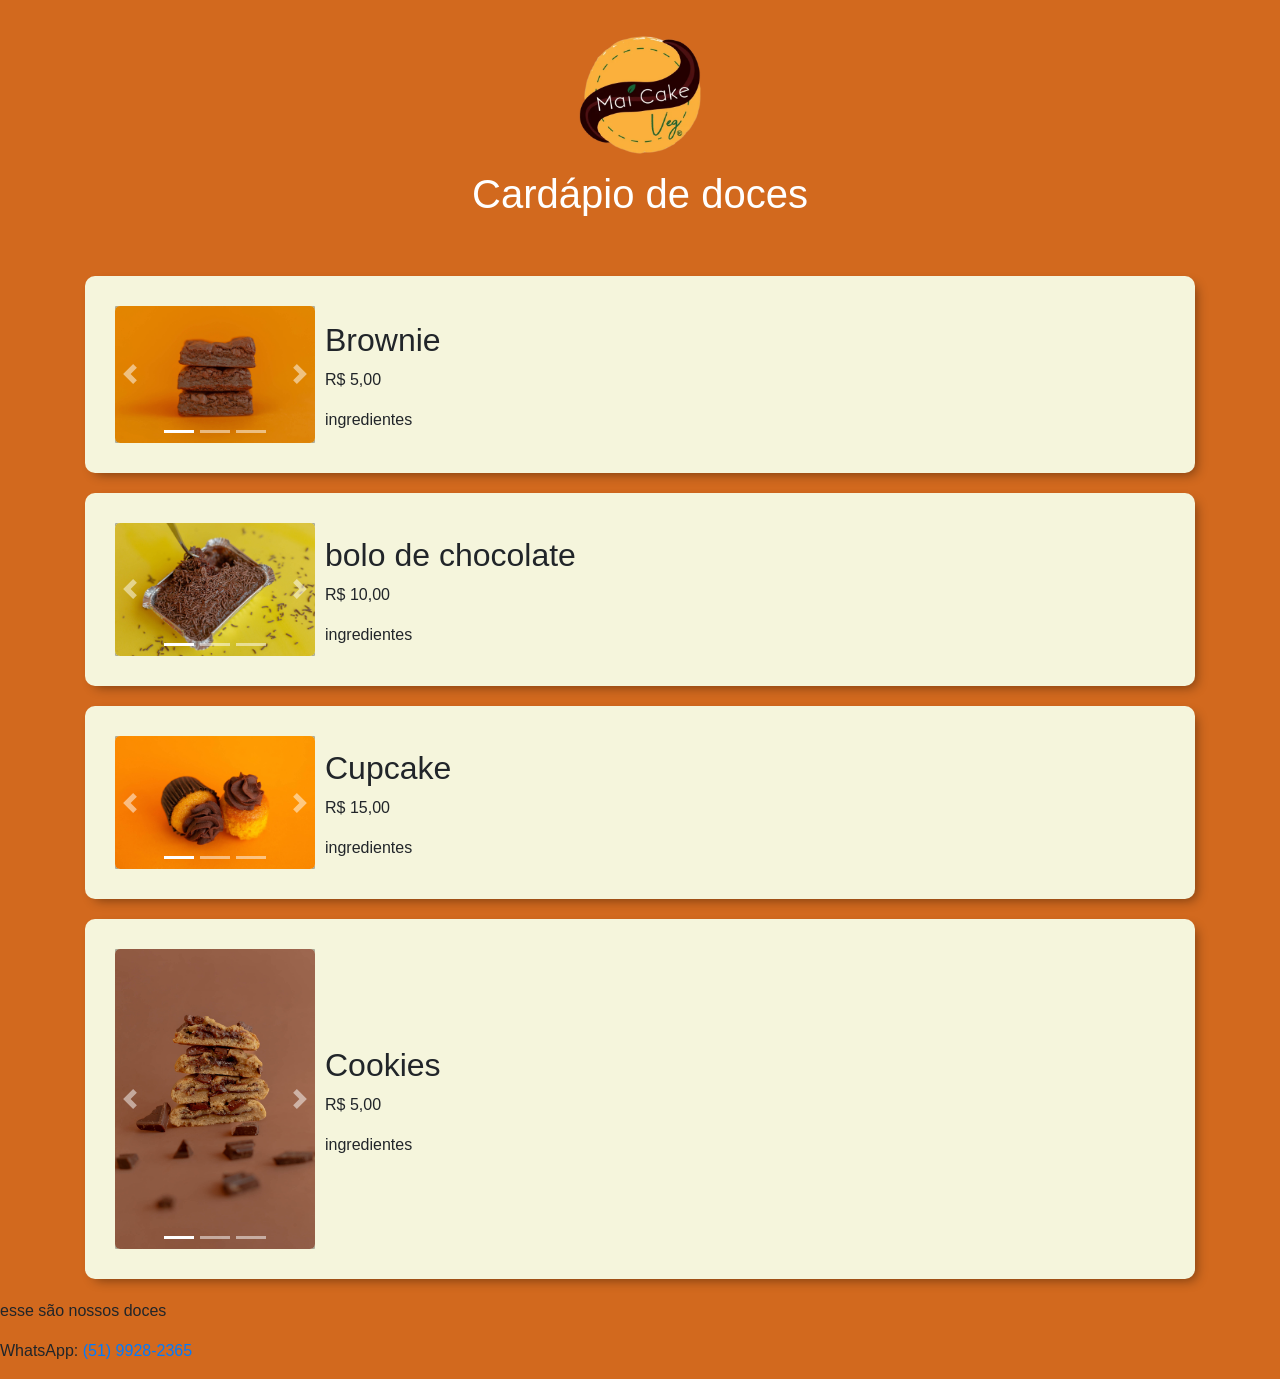
==== index.html @ 2b8b9adf "Adição do whatapp" ====
<!DOCTYPE html>
<html lang="pt-BR">
<head>
    <meta charset="UTF-8">
    <meta name="viewport" content="width=device-width, initial-scale=1.0">
    <title>Cardápio</title>
    <link rel="stylesheet" href="style.css">
    <link rel="stylesheet" href="https://stackpath.bootstrapcdn.com/bootstrap/4.5.2/css/bootstrap.min.css">
    <link rel="icon" href="img/favicon_io/favicon.ico" type="image/x-icon">
</head>
<body style="background-color: #D2691E;">
<header>
    <img class="logo" src="img/logo.png" alt="logo da doceria">
    <h1>Cardápio de doces</h1>
</header>

<div class="container">
    <div class="menu-card" style="background-color: #f5f5dc;">
        <div id="carouselExampleIndicators" class="carousel slide" data-ride="carousel">
            <ol class="carousel-indicators">
                <li data-target="#carouselExampleIndicators" data-slide-to="0" class="active"></li>
                <li data-target="#carouselExampleIndicators" data-slide-to="1"></li>
                <li data-target="#carouselExampleIndicators" data-slide-to="2"></li>
            </ol>
            <div class="carousel-inner">
                <div class="carousel-item active">
                    <img src="img/078__MG_7339.jpg" class="d-block w-100" alt="foto de um brownie">
                </div>
                <div class="carousel-item">
                    <img src="img/084__MG_7347.jpg" class="d-block w-100" alt="foto de um bolo de chocolate">
                </div>
                <div class="carousel-item">
                    <img src="img/128__MG_7482.jpg" class="d-block w-100" alt="foto de um Brownie">
                </div>
            </div>
            <a class="carousel-control-prev" href="#carouselExampleIndicators" role="button" data-slide="prev">
                <span class="carousel-control-prev-icon" aria-hidden="true"></span>
                <span class="sr-only">Anterior</span>
            </a>
            <a class="carousel-control-next" href="#carouselExampleIndicators" role="button" data-slide="next">
                <span class="carousel-control-next-icon" aria-hidden="true"></span>
                <span class="sr-only">Próximo</span>
            </a>
        </div>
        <div class="menu-section">
            
            <div class="menu-item">
                <h2>Brownie</h2>
                <p>R$ 5,00</p>
            </div>
            <div class="menu-item">
                <p>ingredientes </p>
            </div>
            <div class="menu-item">
                
            </div>
            <!-- Adicione mais itens conforme necessário -->
        </div>
    </div>

    <div class="menu-card" style="background-color: #f5f5dc;">
        <div id="carouselExampleIndicators2" class="carousel slide" data-ride="carousel">
            <ol class="carousel-indicators">
                <li data-target="#carouselExampleIndicators2" data-slide-to="0" class="active"></li>
                <li data-target="#carouselExampleIndicators2" data-slide-to="1"></li>
                <li data-target="#carouselExampleIndicators2" data-slide-to="2"></li>
            </ol>
            <div class="carousel-inner">
                <div class="carousel-item active">
                    <img src="img/169__MG_7611.jpg" class="d-block w-100" alt="foto de um brownie">
                </div>
                <div class="carousel-item">
                    <img src="img/182__MG_7648.jpg" class="d-block w-100" alt="foto de um bolo de chocolate">
                </div>
                <div class="carousel-item">
                    <img src="img/190__MG_7666.jpg" class="d-block w-100" alt="foto de um cupcake">
                </div>
            </div>
            <a class="carousel-control-prev" href="#carouselExampleIndicators2" role="button" data-slide="prev">
                <span class="carousel-control-prev-icon" aria-hidden="true"></span>
                <span class="sr-only">Anterior</span>
            </a>
            <a class="carousel-control-next" href="#carouselExampleIndicators2" role="button" data-slide="next">
                <span class="carousel-control-next-icon" aria-hidden="true"></span>
                <span class="sr-only">Próximo</span>
            </a>
        </div>
        <div class="menu-section">
            
            <div class="menu-item">
                <h2>bolo de chocolate</h2>
                <p>R$ 10,00</p>
            </div>
            <div class="menu-item">
                <p>ingredientes </p>
            </div>
            <div class="menu-item">
                
            </div>
            <!-- Adicione mais itens conforme necessário -->
        </div>
    </div>

    <div class="menu-card" style="background-color: #f5f5dc;">
        <div id="carouselExampleIndicators4" class="carousel slide" data-ride="carousel">
            <ol class="carousel-indicators">
                <li data-target="#carouselExampleIndicators4" data-slide-to="0" class="active"></li>
                <li data-target="#carouselExampleIndicators4" data-slide-to="1"></li>
                <li data-target="#carouselExampleIndicators4" data-slide-to="2"></li>
            </ol>
            <div class="carousel-inner">
                <div class="carousel-item active">
                    <img src="img/114__MG_7423.jpg" class="d-block w-100" alt="foto de um brownie">
                </div>
                <div class="carousel-item">
                    <img src="img/125__MG_7448.jpg" class="d-block w-100" alt="foto de um bolo de chocolate">
                </div>
                <div class="carousel-item">
                    <img src="img/149__MG_7534.jpg" class="d-block w-100" alt="foto de um cupcake">
                </div>
            </div>
            <a class="carousel-control-prev" href="#carouselExampleIndicators4" role="button" data-slide="prev">
                <span class="carousel-control-prev-icon" aria-hidden="true"></span>
                <span class="sr-only">Anterior</span>
            </a>
            <a class="carousel-control-next" href="#carouselExampleIndicators4" role="button" data-slide="next">
                <span class="carousel-control-next-icon" aria-hidden="true"></span>
                <span class="sr-only">Próximo</span>
            </a>
        </div>
        <div class="menu-section">
            
            <div class="menu-item">
                <h2>Cupcake</h2>
                <p>R$ 15,00</p>
            </div>
            <div class="menu-item">
                <p>ingredientes </p>
                
            </div>
            
            <!-- Adicione mais itens conforme necessário -->
        </div>
    </div>

    <div class="menu-card" style="background-color: #f5f5dc;">
        <div id="carouselExampleIndicators3" class="carousel slide" data-ride="carousel">
            <ol class="carousel-indicators">
                <li data-target="#carouselExampleIndicators3" data-slide-to="0" class="active"></li>
                <li data-target="#carouselExampleIndicators3" data-slide-to="1"></li>
                <li data-target="#carouselExampleIndicators3" data-slide-to="2"></li>
            </ol>
            <div class="carousel-inner">
                <div class="carousel-item">
                    <img src="img/056__MG_7280.jpg" class="d-block w-100" alt="foto de um bolo de chocolate">
                </div>
                <div class="carousel-item">
                    <img src="img/026__MG_7202.jpg" class="d-block w-100" alt="foto de um cupcake">
                </div>
                <div class="carousel-item active">
                    <img src="img/050__MG_7265.jpg" class="d-block w-100" alt="foto de um brownie">
                </div>
            </div>
            <a class="carousel-control-prev" href="#carouselExampleIndicators3" role="button" data-slide="prev">
                <span class="carousel-control-prev-icon" aria-hidden="true"></span>
                <span class="sr-only">Anterior</span>
            </a>
            <a class="carousel-control-next" href="#carouselExampleIndicators3" role="button" data-slide="next">
                <span class="carousel-control-next-icon" aria-hidden="true"></span>
                <span class="sr-only">Próximo</span>
            </a>
        </div>
        <div class="menu-section">
            
          <div class="menu-item">
              <h2>Cookies</h2>
              <p>R$ 5,00</p>
          </div>
          <div class="menu-item">
              <p>ingredientes </p>
          </div>
          <div class="menu-item">
              
          </div>
            <!-- Adicione mais itens conforme necessário -->
        </div>
    </div>
</div>

<footer>
    <p>esse são nossos doces</p>
    <p>WhatsApp: <a href="https://wa.me/+55 51 9928-2365" target="_blank">(51) 9928-2365</a></p>
</footer>

<script src="https://code.jquery.com/jquery-3.5.1.slim.min.js"></script>
<script src="https://cdn.jsdelivr.net/npm/@popperjs/core@2.5.4/dist/umd/popper.min.js"></script>
<script src="https://stackpath.bootstrapcdn.com/bootstrap/4.5.2/js/bootstrap.min.js"></script>
</body>
</html>
---- style.css ----
header {
    display: flex;
    justify-content: space-between;
    align-items: center;
    text-align: center;
    background-color: #D2691E;
    color: #fff;
    margin-bottom: 30px;
    padding: 20px;
    
}

header img {
    width: 150px;
}

.carousel {
    margin-top: 20px;
    width: 100px; /* Ajuste o tamanho conforme necessário */
}

.carousel-item img {
    width: 100px; /* Ajuste o tamanho conforme necessário */
    height: auto;
    border-radius: 5px;
    box-shadow: black 0px 0px 5px;
}

#carouselExampleIndicators, #carouselExampleIndicators2, #carouselExampleIndicators3, #carouselExampleIndicators4 {
    width: 200px;
    margin: 10px; /* Ajuste o tamanho conforme necessário */
}

.carousel-indicators {
    margin: 0;
}

.menu-section {
    margin-top: 20px;
}

.menu-item {
    margin-bottom: 10px;
}

.menu-card {
    display: flex;
    align-items: center;
    margin-bottom: 20px;
    background-color: #f5e6d3; /* Cor marrom bem clarinho */
    padding: 20px;
    border-radius: 10px;
    box-shadow: rgba(0, 0, 0, 0.438) 5px 5px 12px -4px;
}

.menu-card .carousel {
    margin-right: 20px;
}
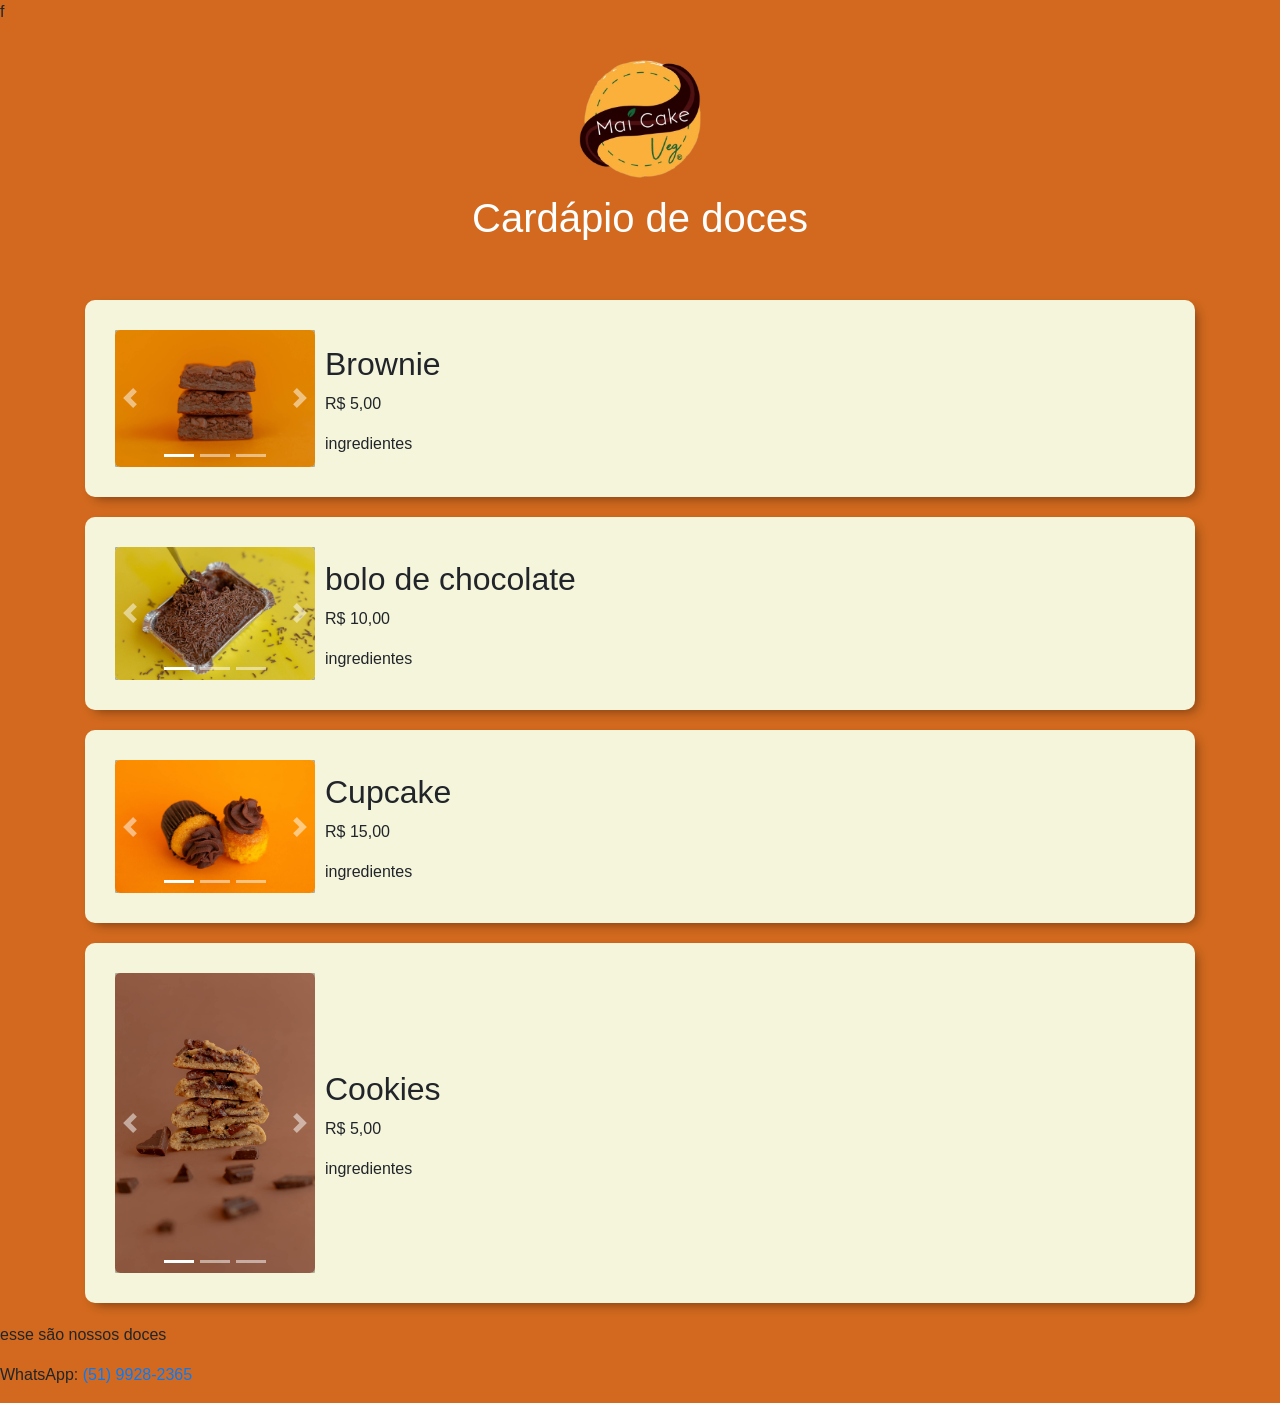
==== commit 6714f80b: "denovo" ====
--- a/index.html
+++ b/index.html
@@ -1,4 +1,4 @@
-
+f
 <!DOCTYPE html>
 <html lang="pt-BR">
 <head>
@@ -190,9 +190,8 @@
 
 <footer>
     <p>esse são nossos doces</p>
-    <p>WhatsApp: <a href="https://wa.me/+55 51 9928-2365" target="_blank">(51) 9928-2365</a></p>
+    <p>WhatsApp: <a href="https://wa.me/5551999282365" target="_blank">(51) 9928-2365</a></p>
 </footer>
-
 <script src="https://code.jquery.com/jquery-3.5.1.slim.min.js"></script>
 <script src="https://cdn.jsdelivr.net/npm/@popperjs/core@2.5.4/dist/umd/popper.min.js"></script>
 <script src="https://stackpath.bootstrapcdn.com/bootstrap/4.5.2/js/bootstrap.min.js"></script>
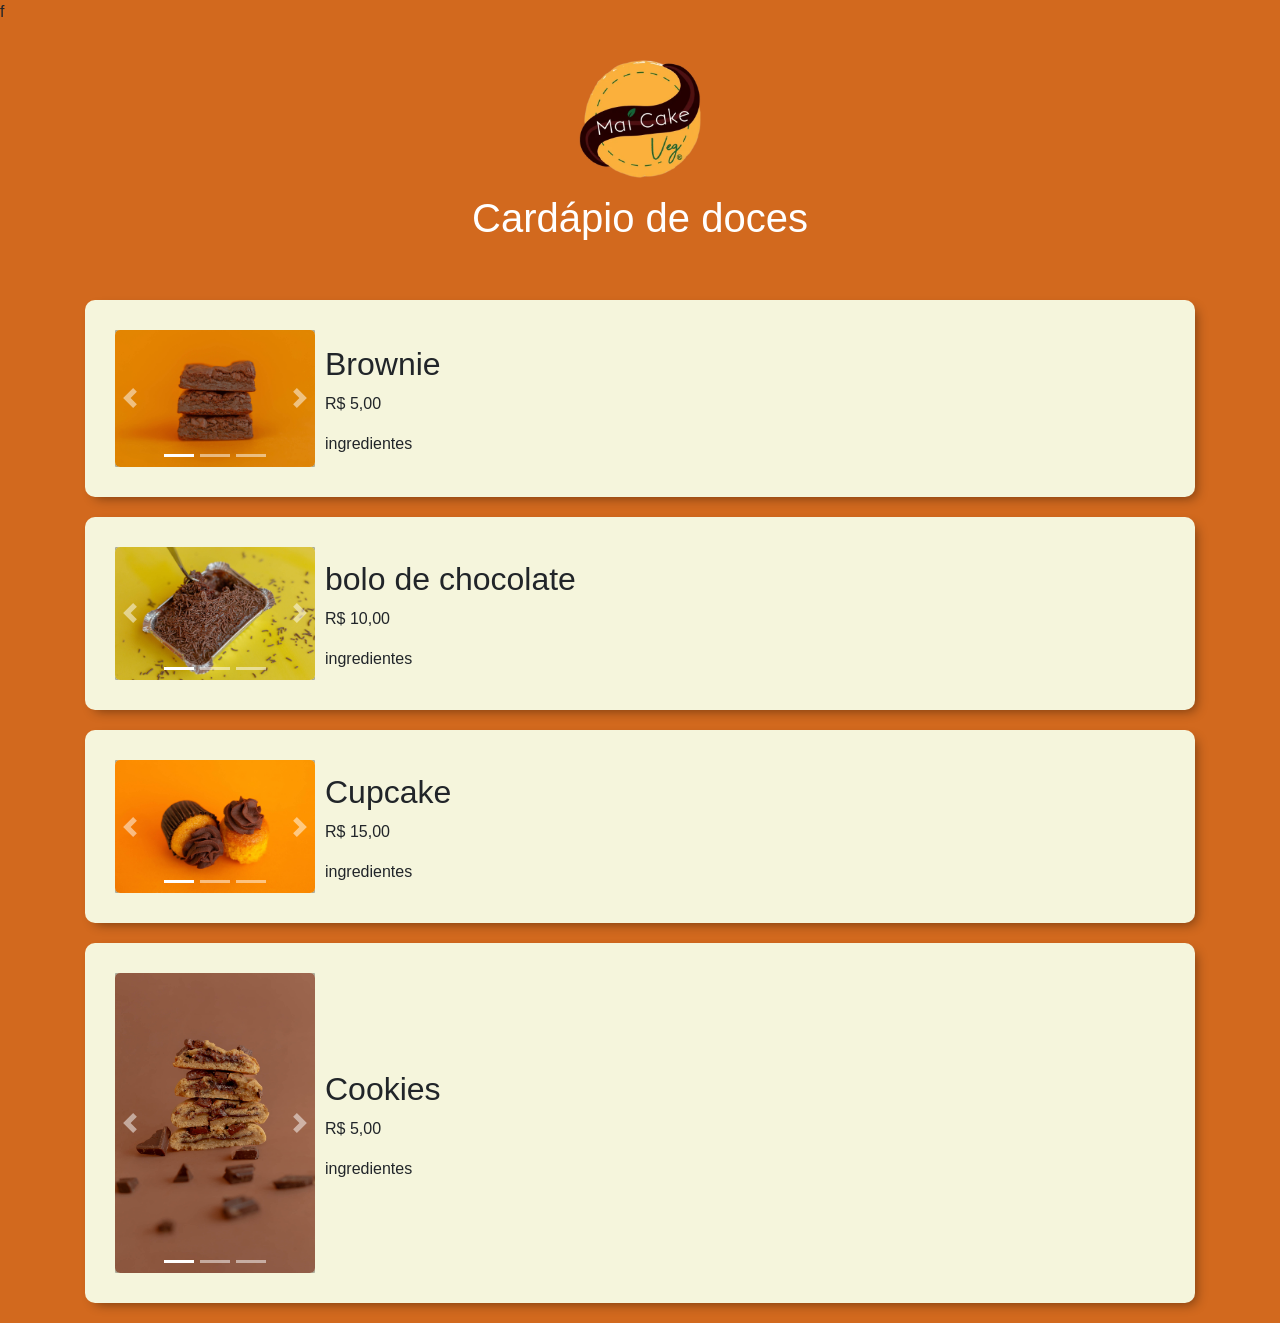
==== commit b04604a0: "remoção do whatsapp" ====
--- a/index.html
+++ b/index.html
@@ -188,10 +188,7 @@
     </div>
 </div>
 
-<footer>
-    <p>esse são nossos doces</p>
-    <p>WhatsApp: <a href="https://wa.me/5551999282365" target="_blank">(51) 9928-2365</a></p>
-</footer>
+
 <script src="https://code.jquery.com/jquery-3.5.1.slim.min.js"></script>
 <script src="https://cdn.jsdelivr.net/npm/@popperjs/core@2.5.4/dist/umd/popper.min.js"></script>
 <script src="https://stackpath.bootstrapcdn.com/bootstrap/4.5.2/js/bootstrap.min.js"></script>
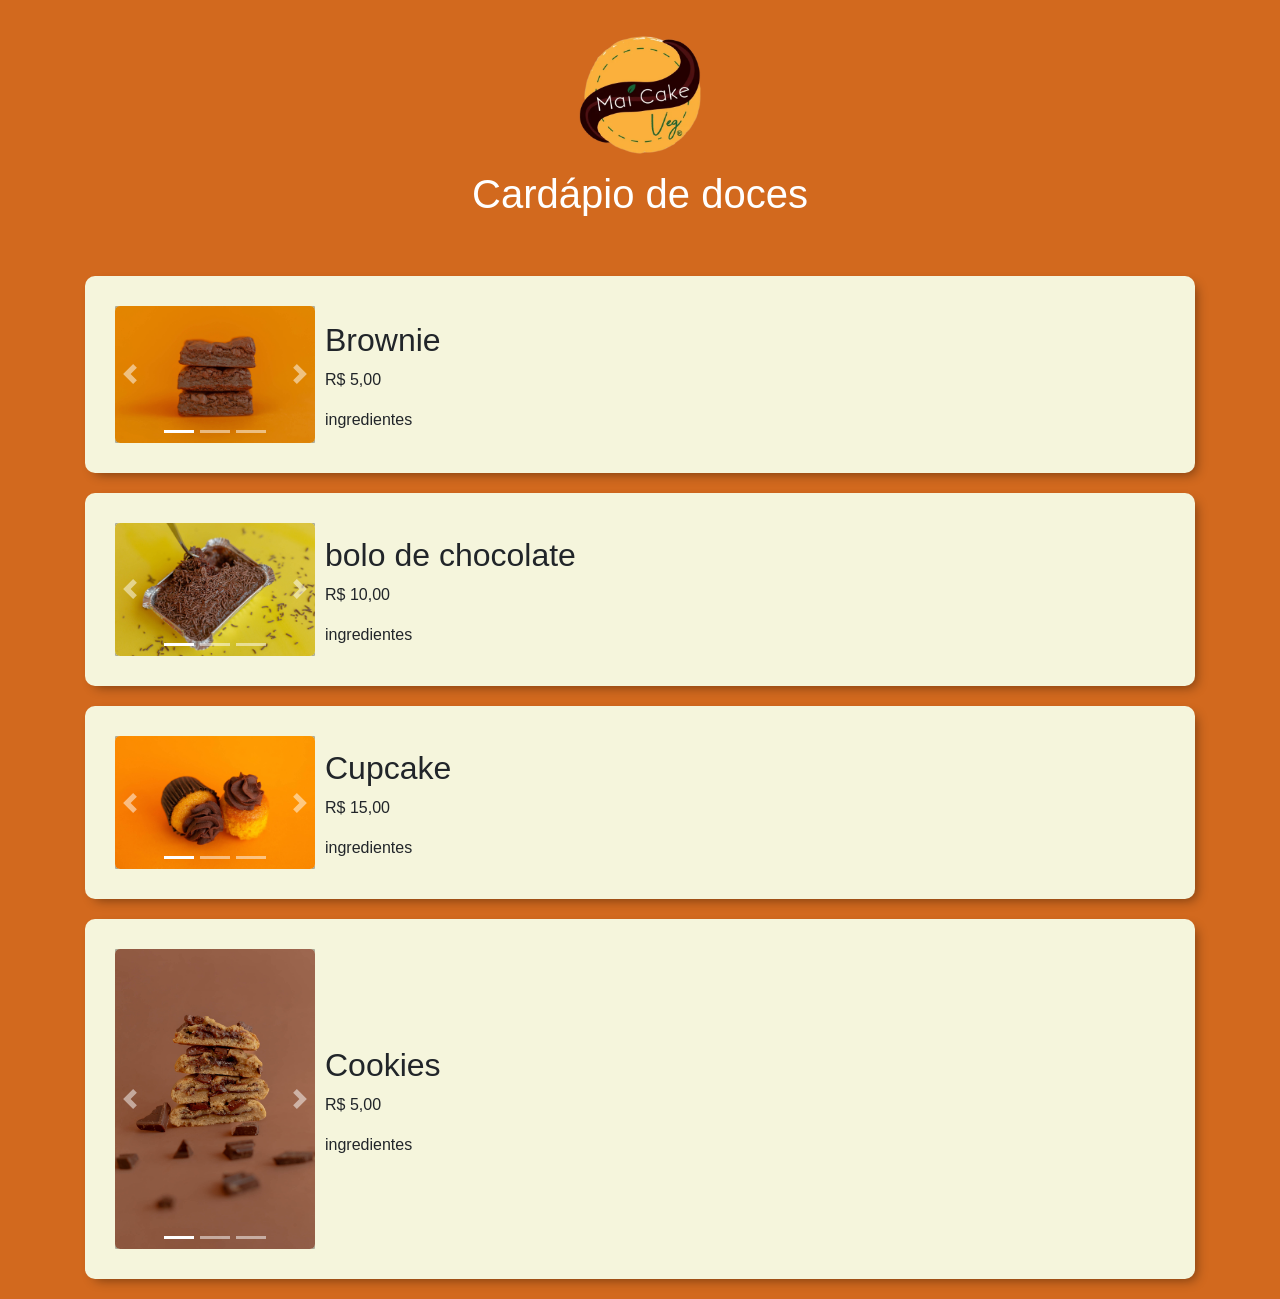
==== commit f1a335de: "Update index.html" ====
--- a/index.html
+++ b/index.html
@@ -1,4 +1,4 @@
-f
+
 <!DOCTYPE html>
 <html lang="pt-BR">
 <head>
@@ -193,4 +193,4 @@
 <script src="https://cdn.jsdelivr.net/npm/@popperjs/core@2.5.4/dist/umd/popper.min.js"></script>
 <script src="https://stackpath.bootstrapcdn.com/bootstrap/4.5.2/js/bootstrap.min.js"></script>
 </body>
-</html>+</html>
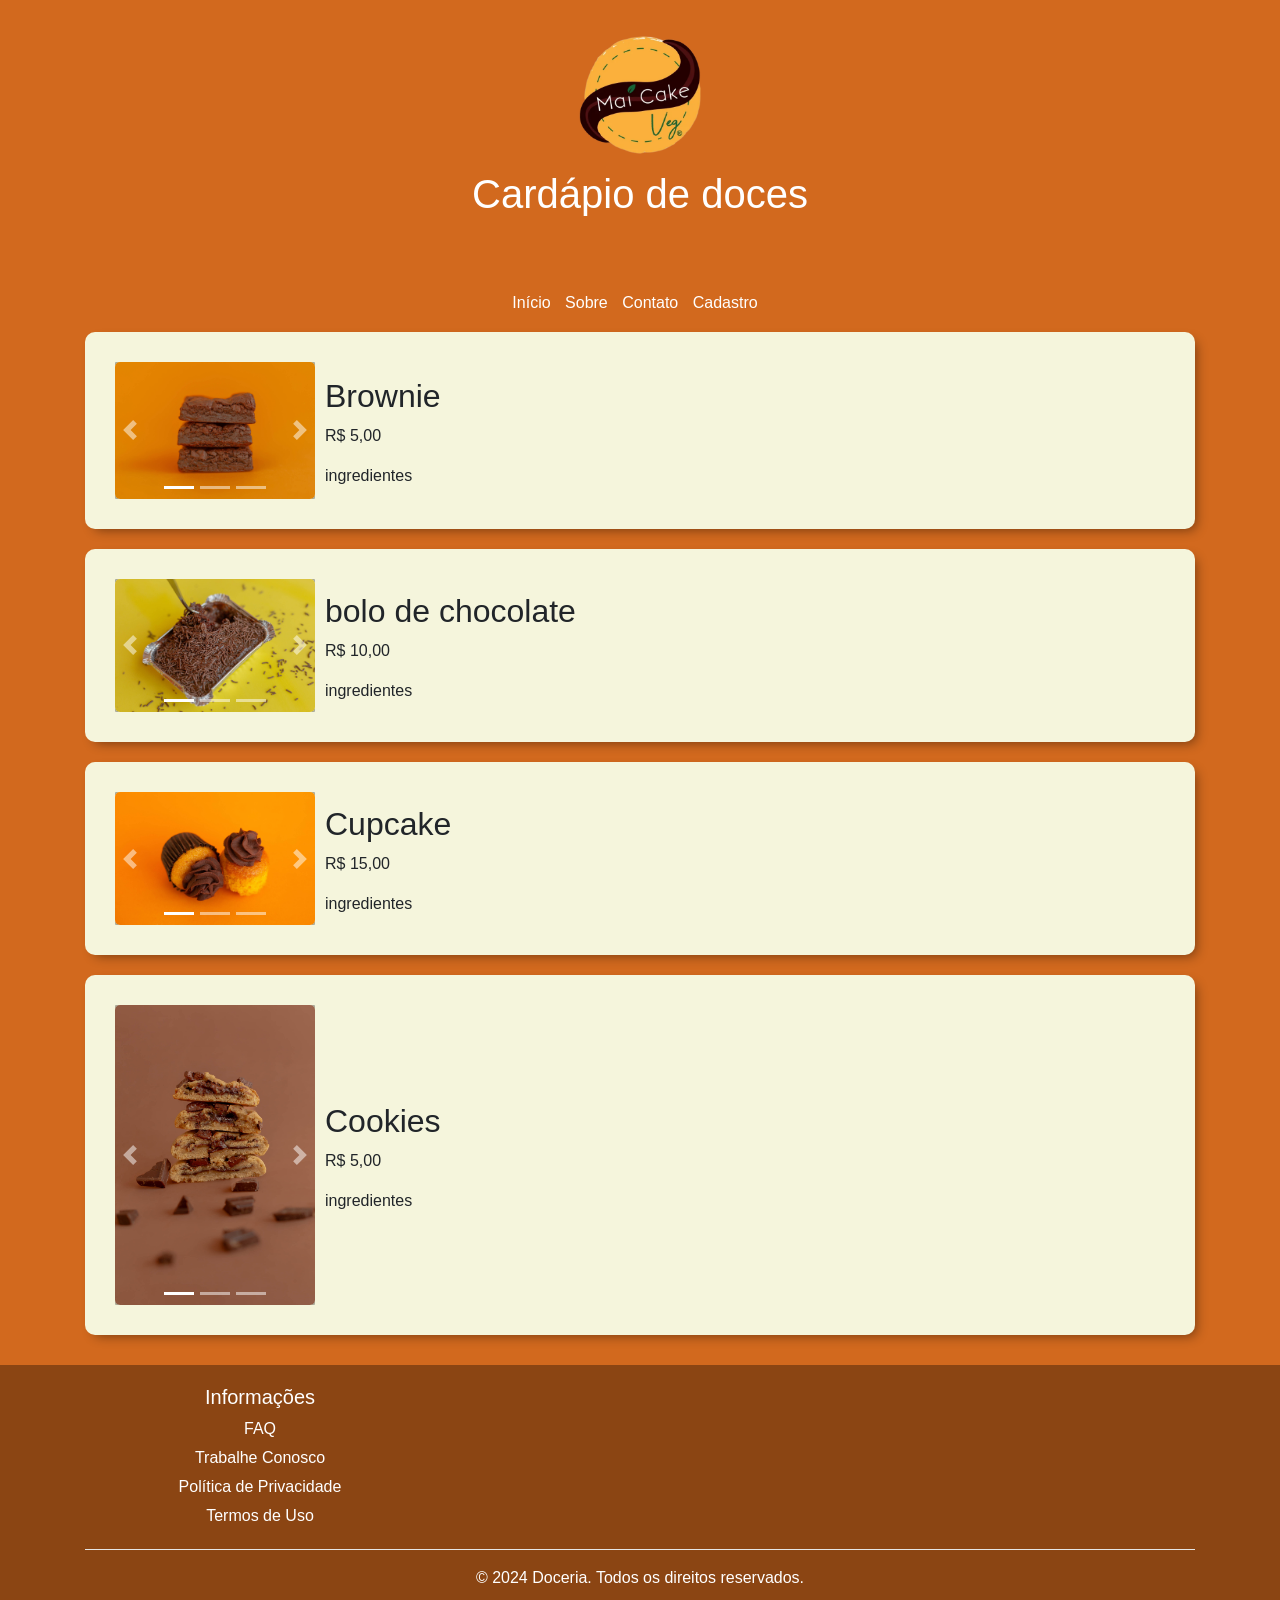
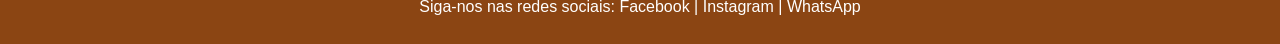
==== commit 3a3d76ea: "adição de cadastro, contato, sobre" ====
--- a/index.html
+++ b/index.html
@@ -15,6 +15,13 @@
     <h1>Cardápio de doces</h1>
 </header>
 
+<nav>
+    <a href="index.html">Início</a>
+    <a href="sobre.html">Sobre</a>
+    <a href="contato.html">Contato</a>
+    <a href="cadastro.html">Cadastro</a>
+</nav>
+
 <div class="container">
     <div class="menu-card" style="background-color: #f5f5dc;">
         <div id="carouselExampleIndicators" class="carousel slide" data-ride="carousel">
@@ -189,6 +196,86 @@
 </div>
 
 
+
+<footer style="background-color: #8B4513; color: white; text-align: center; padding: 20px; margin-top: 30px;">
+    <div class="container">
+        <div class="row">
+            <div class="col-md-4">
+                <h5>Informações</h5>
+                <p><a href="index.html#faq" style="color: white;">FAQ</a></p>
+                <p><a href="index.html#trabalhe" style="color: white;">Trabalhe Conosco</a></p>
+                <p><a href="#" style="color: white;">Política de Privacidade</a></p>
+                <p><a href="#" style="color: white;">Termos de Uso</a></p>
+            </div>
+            
+        </div>
+        <hr style="background-color: white;">
+        <p>&copy; 2024 Doceria. Todos os direitos reservados.</p>
+    </div>
+
+<div class="modal fade" id="termosModal" tabindex="-1" role="dialog" aria-labelledby="termosModalLabel" aria-hidden="true">
+    <div class="modal-dialog" role="document">
+        <div class="modal-content">
+            <div class="modal-header">
+                <h5 class="modal-title" id="termosModalLabel">Termos de Uso</h5>
+                <button type="button" class="close" data-dismiss="modal" aria-label="Close">
+                    <span aria-hidden="true">&times;</span>
+                </button>
+            </div>
+            <div class="modal-body">
+                <p>Ao se cadastrar em nossa doceria, você concorda com nossos termos de uso...</p>
+                <p>1. Aceitação dos Termos</p>
+                <p>2. Uso dos Serviços</p>
+                <p>3. Privacidade e Dados</p>
+                <p>4. Propriedade Intelectual</p>
+                <p>5. Cancelamento e Reembolso</p>
+            </div>
+            <div class="modal-footer">
+                <button type="button" class="btn btn-secondary" data-dismiss="modal">Fechar</button>
+            </div>
+        </div>
+    </div>
+</div>
+
+<!-- Modal Política de Privacidade -->
+<div class="modal fade" id="privacidadeModal" tabindex="-1" role="dialog" aria-labelledby="privacidadeModalLabel" aria-hidden="true">
+    <div class="modal-dialog" role="document">
+        <div class="modal-content">
+            <div class="modal-header">
+                <h5 class="modal-title" id="privacidadeModalLabel">Política de Privacidade</h5>
+                <button type="button" class="close" data-dismiss="modal" aria-label="Close">
+                    <span aria-hidden="true">&times;</span>
+                </button>
+            </div>
+            <div class="modal-body">
+                <p>Nossa política de privacidade descreve como coletamos, usamos e protegemos suas informações...</p>
+                <p>1. Informações Coletadas</p>
+                <p>2. Uso das Informações</p>
+                <p>3. Compartilhamento de Dados</p>
+                <p>4. Segurança</p>
+                <p>5. Seus Direitos</p>
+            </div>
+            <div class="modal-footer">
+                <button type="button" class="btn btn-secondary" data-dismiss="modal">Fechar</button>
+            </div>
+        </div>
+    </div>
+</div>
+    <p>Siga-nos nas redes sociais: <a href="#" target="_blank">Facebook</a> | <a href="#" target="_blank">Instagram</a> | <a href="#" target="_blank">WhatsApp</a></p>
+</footer>
+
+<!-- Vlibras - Acessibilidade -->
+<div vw class="enabled">
+    <div vw-access-button class="active"></div>
+    <div vw-plugin-wrapper>
+        <div class="vw-plugin-top-wrapper"></div>
+    </div>
+</div>
+<script src="https://vlibras.gov.br/app/vlibras-plugin.js"></script>
+<script>
+    new window.VLibras.Widget('https://vlibras.gov.br/app');
+</script>
+
 <script src="https://code.jquery.com/jquery-3.5.1.slim.min.js"></script>
 <script src="https://cdn.jsdelivr.net/npm/@popperjs/core@2.5.4/dist/umd/popper.min.js"></script>
 <script src="https://stackpath.bootstrapcdn.com/bootstrap/4.5.2/js/bootstrap.min.js"></script>
--- a/style.css
+++ b/style.css
@@ -15,6 +15,73 @@
     width: 150px;
 }
 
+nav a {
+    color: #fff;
+    text-decoration: none;
+    margin-right: 10px;
+}
+nav a:hover {
+    text-decoration: none;
+    color: #fff;
+}
+
+
+nav {
+    text-align: center;
+    padding: 15px;
+    border-bottom: 2px solid #D2691E;
+}
+
+/* Estilos para a página sobre */
+.content-section {
+    box-shadow: rgba(0, 0, 0, 0.438) 5px 5px 12px -4px;
+}
+
+.content-section h2 {
+    color: #8B4513;
+    margin-bottom: 20px;
+    border-bottom: 2px solid #D2691E;
+    padding-bottom: 10px;
+}
+
+.content-section h3 {
+    color: #8B4513;
+    margin-top: 20px;
+    margin-bottom: 15px;
+}
+
+.content-section ul {
+    margin-bottom: 20px;
+}
+
+.content-section li {
+    margin-bottom: 8px;
+}
+
+.btn-primary {
+    background-color: #D2691E;
+    border-color: #D2691E;
+}
+
+.btn-primary:hover {
+    background-color: #8B4513;
+    border-color: #8B4513;
+}
+
+.btn-success {
+    background-color: #28a745;
+    border-color: #28a745;
+}
+
+.btn-success:hover {
+    background-color: #218838;
+    border-color: #1e7e34;
+}
+
+.form-control:focus {
+    border-color: #D2691E;
+    box-shadow: 0 0 0 0.2rem rgba(210, 105, 30, 0.25);
+}
 .carousel {
     margin-top: 20px;
     width: 100px; /* Ajuste o tamanho conforme necessário */
@@ -58,6 +125,27 @@
     margin-right: 20px;
 }
 
+footer {
+    background-color: #e9af86;
+    text-align: center;
+    margin-top: 20px;
+    padding: 2px;
+    margin-bottom: 0px;
+}
+
+footer p {
+    color: #fff;
+    margin: 5px;
+}
+footer a {
+    color: #fff;
+    text-decoration: none;
+}
+footer a:hover {
+    text-decoration: none;
+    color: #fff;
+}
 
 
 
+
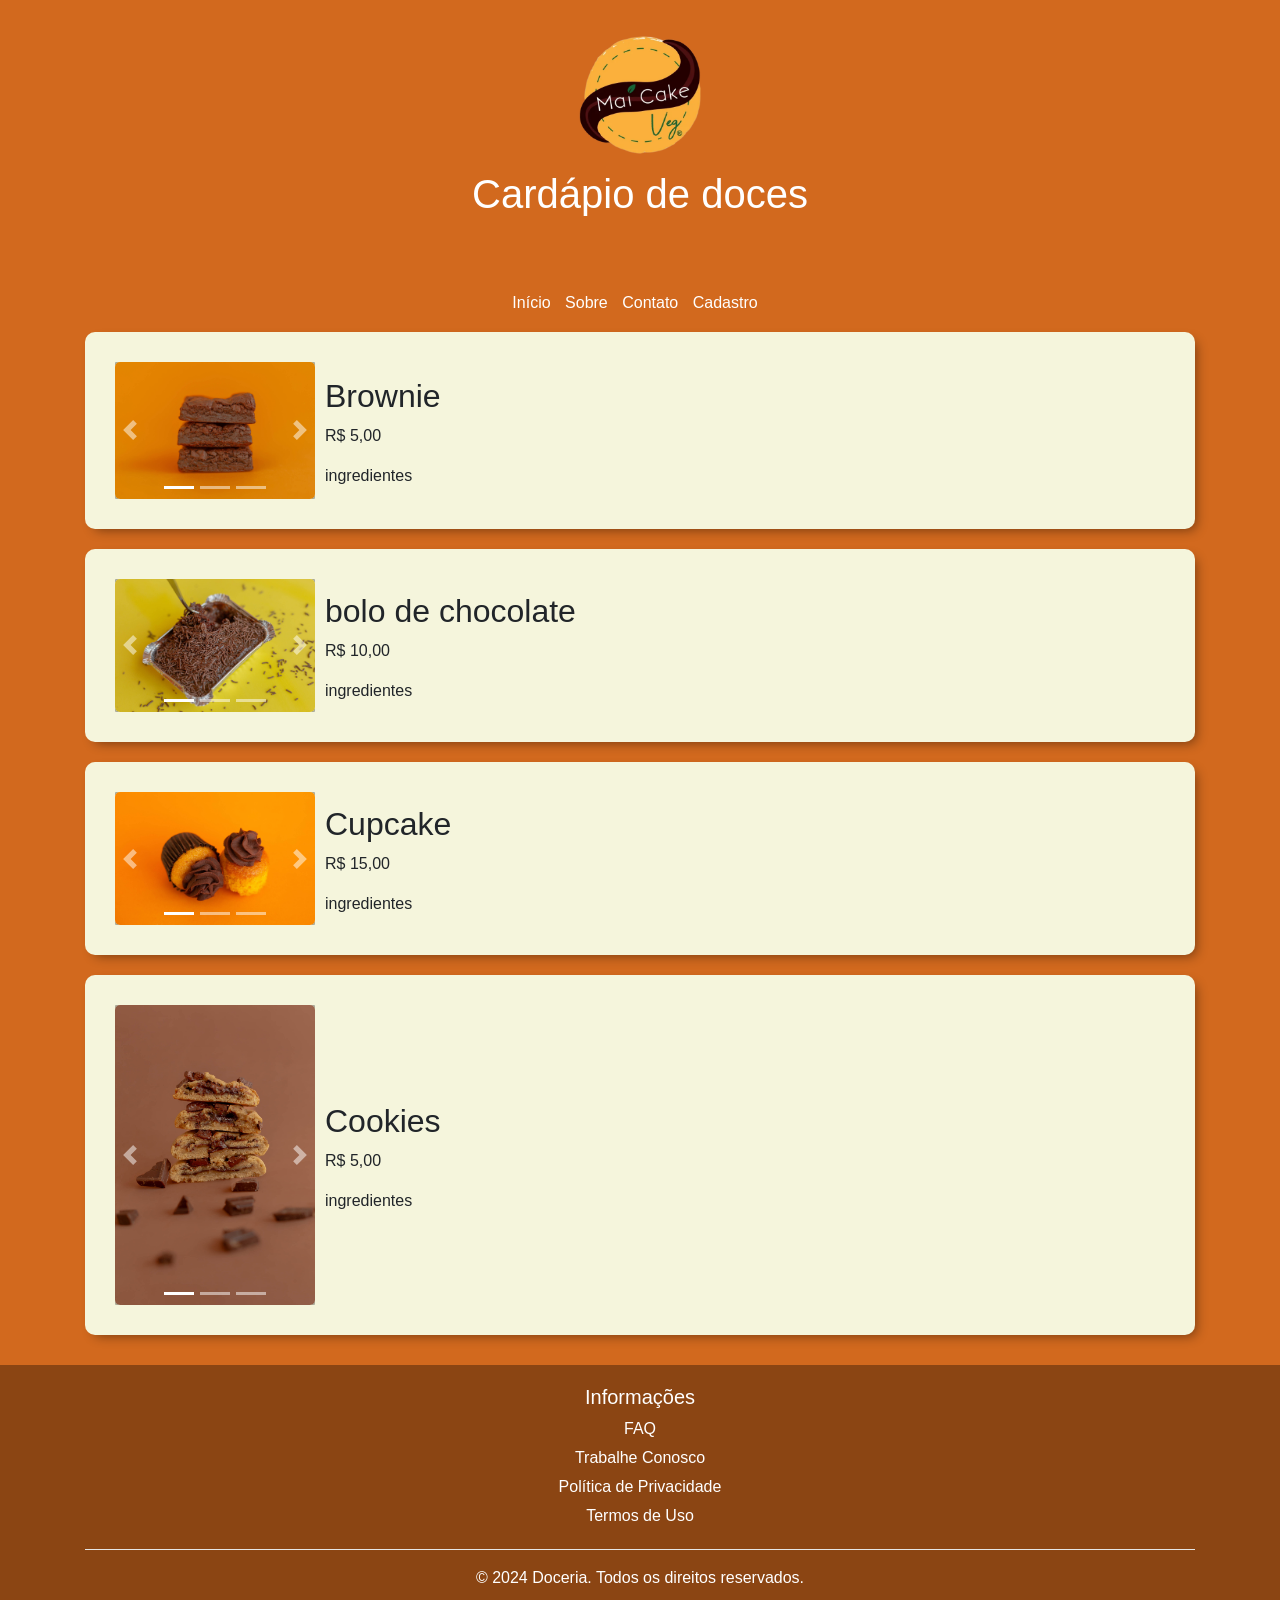
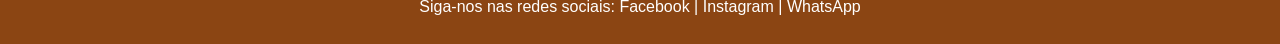
==== commit d28b0922: "alinhamento de footer" ====
--- a/index.html
+++ b/index.html
@@ -268,7 +268,7 @@
 <div vw class="enabled">
     <div vw-access-button class="active"></div>
     <div vw-plugin-wrapper>
-        <div class="vw-plugin-top-wrapper"></div>
+        <div class="vw-plugin-top-wrapper"> </div>
     </div>
 </div>
 <script src="https://vlibras.gov.br/app/vlibras-plugin.js"></script>
--- a/style.css
+++ b/style.css
@@ -133,6 +133,14 @@
     margin-bottom: 0px;
 }
 
+footer .row {
+    justify-content: center;
+}
+
+footer .col-md-4 {
+    text-align: center;
+}
+
 footer p {
     color: #fff;
     margin: 5px;
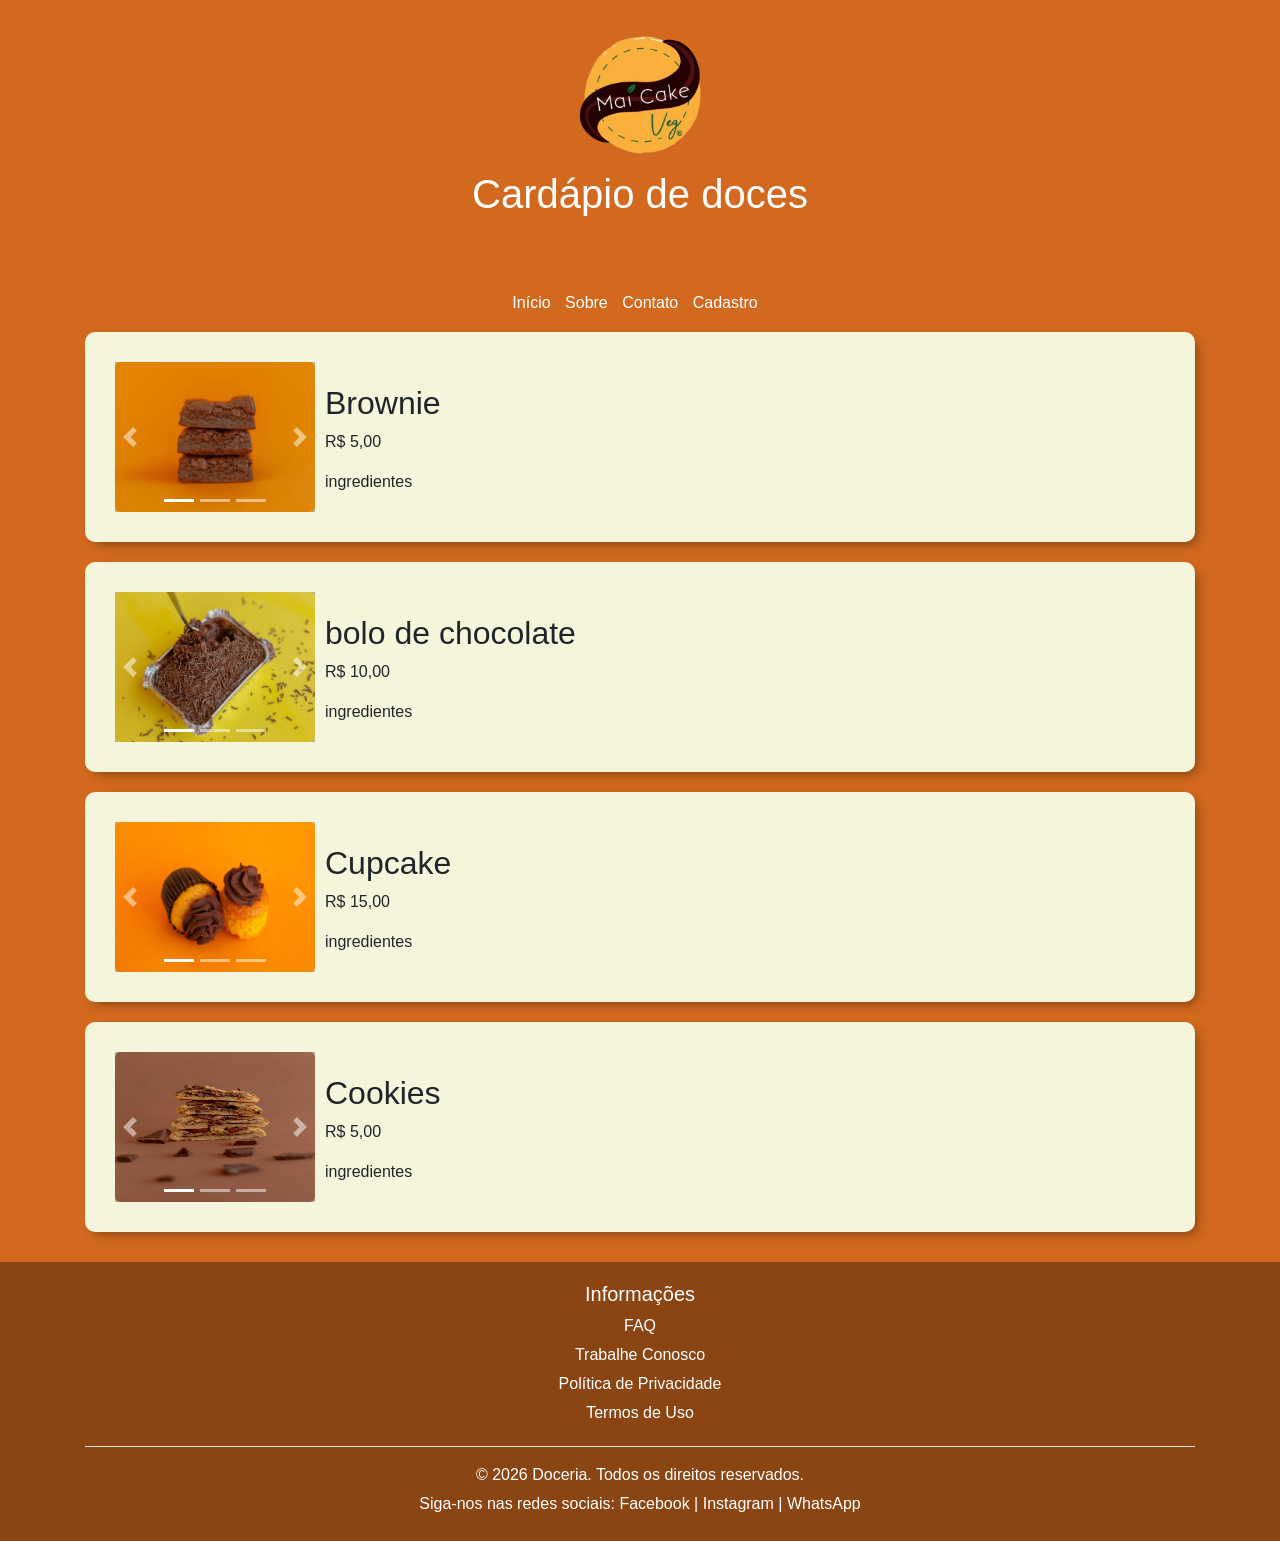
==== commit 0903aec5: "alinhamento de footer" ====
--- a/index.html
+++ b/index.html
@@ -166,7 +166,7 @@
                     <img src="img/026__MG_7202.jpg" class="d-block w-100" alt="foto de um cupcake">
                 </div>
                 <div class="carousel-item active">
-                    <img src="img/050__MG_7265.jpg" class="d-block w-100" alt="foto de um brownie">
+                    <img src="img/050__MG_7265.jpg" class="d-block w-100" alt="foto de um brownie" >
                 </div>
             </div>
             <a class="carousel-control-prev" href="#carouselExampleIndicators3" role="button" data-slide="prev">
@@ -210,7 +210,7 @@
             
         </div>
         <hr style="background-color: white;">
-        <p>&copy; 2024 Doceria. Todos os direitos reservados.</p>
+        <p>&copy; 2026 Doceria. Todos os direitos reservados.</p>
     </div>
 
 <div class="modal fade" id="termosModal" tabindex="-1" role="dialog" aria-labelledby="termosModalLabel" aria-hidden="true">
--- a/style.css
+++ b/style.css
@@ -1,3 +1,8 @@
+
+#content-section {
+    width: 950px;
+   
+}
 
 header {
     display: flex;
@@ -52,6 +57,10 @@
 
 .content-section ul {
     margin-bottom: 20px;
+}
+
+.d-block.w-100 {
+    height: 150px !important;
 }
 
 .content-section li {
@@ -111,6 +120,9 @@
     margin-bottom: 10px;
 }
 
+
+
+
 .menu-card {
     display: flex;
     align-items: center;
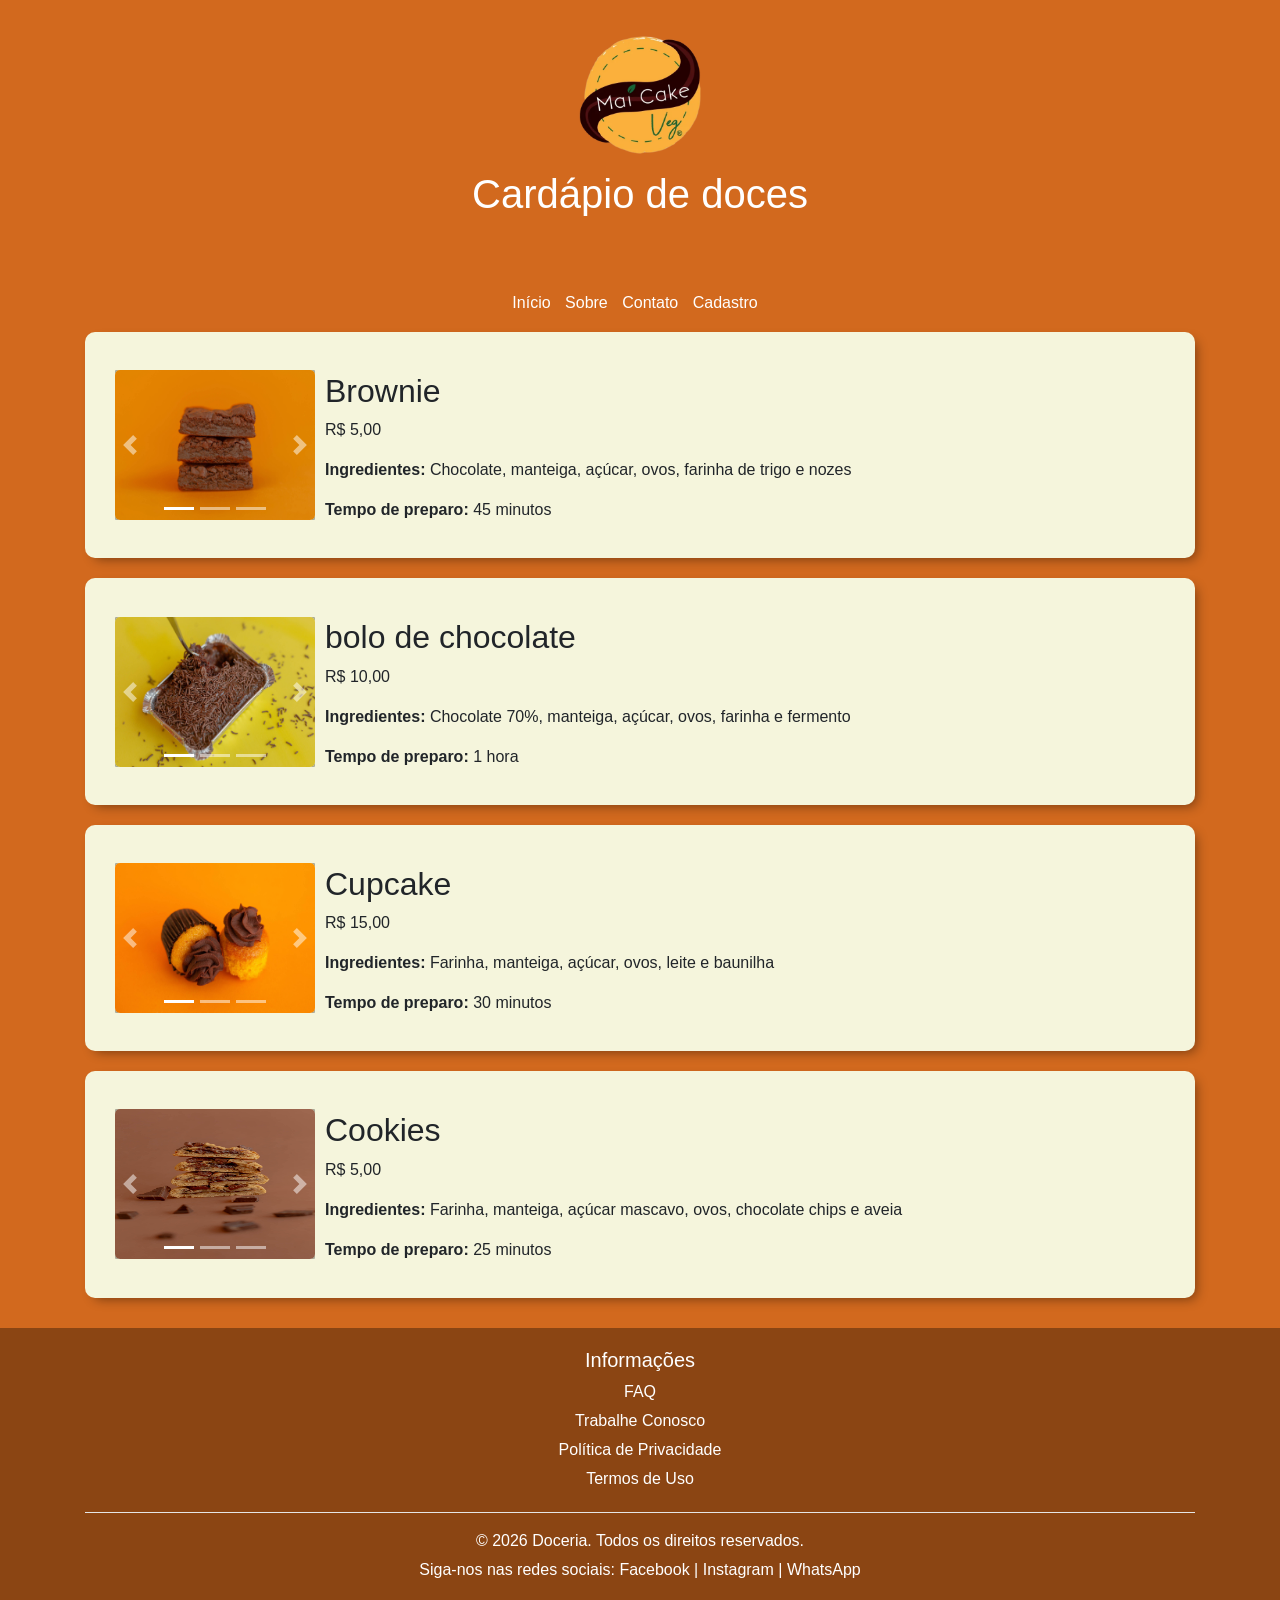
==== commit b0533c99: "arrumando o projeto" ====
--- a/index.html
+++ b/index.html
@@ -57,10 +57,10 @@
                 <p>R$ 5,00</p>
             </div>
             <div class="menu-item">
-                <p>ingredientes </p>
-            </div>
-            <div class="menu-item">
-                
+                <p><strong>Ingredientes:</strong> Chocolate, manteiga, açúcar, ovos, farinha de trigo e nozes</p>
+            </div>
+            <div class="menu-item">
+                <p><strong>Tempo de preparo:</strong> 45 minutos</p>
             </div>
             <!-- Adicione mais itens conforme necessário -->
         </div>
@@ -100,10 +100,10 @@
                 <p>R$ 10,00</p>
             </div>
             <div class="menu-item">
-                <p>ingredientes </p>
-            </div>
-            <div class="menu-item">
-                
+                <p><strong>Ingredientes:</strong> Chocolate 70%, manteiga, açúcar, ovos, farinha e fermento</p>
+            </div>
+            <div class="menu-item">
+                <p><strong>Tempo de preparo:</strong> 1 hora</p>
             </div>
             <!-- Adicione mais itens conforme necessário -->
         </div>
@@ -143,8 +143,10 @@
                 <p>R$ 15,00</p>
             </div>
             <div class="menu-item">
-                <p>ingredientes </p>
-                
+                <p><strong>Ingredientes:</strong> Farinha, manteiga, açúcar, ovos, leite e baunilha</p>
+            </div>
+            <div class="menu-item">
+                <p><strong>Tempo de preparo:</strong> 30 minutos</p>
             </div>
             
             <!-- Adicione mais itens conforme necessário -->
@@ -185,10 +187,10 @@
               <p>R$ 5,00</p>
           </div>
           <div class="menu-item">
-              <p>ingredientes </p>
+              <p><strong>Ingredientes:</strong> Farinha, manteiga, açúcar mascavo, ovos, chocolate chips e aveia</p>
           </div>
           <div class="menu-item">
-              
+              <p><strong>Tempo de preparo:</strong> 25 minutos</p>
           </div>
             <!-- Adicione mais itens conforme necessário -->
         </div>
@@ -202,10 +204,10 @@
         <div class="row">
             <div class="col-md-4">
                 <h5>Informações</h5>
-                <p><a href="index.html#faq" style="color: white;">FAQ</a></p>
-                <p><a href="index.html#trabalhe" style="color: white;">Trabalhe Conosco</a></p>
-                <p><a href="#" style="color: white;">Política de Privacidade</a></p>
-                <p><a href="#" style="color: white;">Termos de Uso</a></p>
+                <p><a href="#faq" style="color: white;" onclick="mostrarFAQ(); return false;">FAQ</a></p>
+                <p><a href="#trabalhe" style="color: white;" onclick="mostrarTrabalhe(); return false;">Trabalhe Conosco</a></p>
+                <p><a href="#" style="color: white;" onclick="mostrarPrivacidade(); return false;">Política de Privacidade</a></p>
+                <p><a href="#" style="color: white;" onclick="mostrarTermos(); return false;">Termos de Uso</a></p>
             </div>
             
         </div>
@@ -213,55 +215,7 @@
         <p>&copy; 2026 Doceria. Todos os direitos reservados.</p>
     </div>
 
-<div class="modal fade" id="termosModal" tabindex="-1" role="dialog" aria-labelledby="termosModalLabel" aria-hidden="true">
-    <div class="modal-dialog" role="document">
-        <div class="modal-content">
-            <div class="modal-header">
-                <h5 class="modal-title" id="termosModalLabel">Termos de Uso</h5>
-                <button type="button" class="close" data-dismiss="modal" aria-label="Close">
-                    <span aria-hidden="true">&times;</span>
-                </button>
-            </div>
-            <div class="modal-body">
-                <p>Ao se cadastrar em nossa doceria, você concorda com nossos termos de uso...</p>
-                <p>1. Aceitação dos Termos</p>
-                <p>2. Uso dos Serviços</p>
-                <p>3. Privacidade e Dados</p>
-                <p>4. Propriedade Intelectual</p>
-                <p>5. Cancelamento e Reembolso</p>
-            </div>
-            <div class="modal-footer">
-                <button type="button" class="btn btn-secondary" data-dismiss="modal">Fechar</button>
-            </div>
-        </div>
-    </div>
-</div>
-
-<!-- Modal Política de Privacidade -->
-<div class="modal fade" id="privacidadeModal" tabindex="-1" role="dialog" aria-labelledby="privacidadeModalLabel" aria-hidden="true">
-    <div class="modal-dialog" role="document">
-        <div class="modal-content">
-            <div class="modal-header">
-                <h5 class="modal-title" id="privacidadeModalLabel">Política de Privacidade</h5>
-                <button type="button" class="close" data-dismiss="modal" aria-label="Close">
-                    <span aria-hidden="true">&times;</span>
-                </button>
-            </div>
-            <div class="modal-body">
-                <p>Nossa política de privacidade descreve como coletamos, usamos e protegemos suas informações...</p>
-                <p>1. Informações Coletadas</p>
-                <p>2. Uso das Informações</p>
-                <p>3. Compartilhamento de Dados</p>
-                <p>4. Segurança</p>
-                <p>5. Seus Direitos</p>
-            </div>
-            <div class="modal-footer">
-                <button type="button" class="btn btn-secondary" data-dismiss="modal">Fechar</button>
-            </div>
-        </div>
-    </div>
-</div>
-    <p>Siga-nos nas redes sociais: <a href="#" target="_blank">Facebook</a> | <a href="#" target="_blank">Instagram</a> | <a href="#" target="_blank">WhatsApp</a></p>
+    <p>Siga-nos nas redes sociais: <a href="https://www.facebook.com/" target="_blank">Facebook</a> | <a href="https://www.instagram.com/" target="_blank">Instagram</a> | <a href="https://wa.me/5511999999999" target="_blank">WhatsApp</a></p>
 </footer>
 
 <!-- Vlibras - Acessibilidade -->
@@ -279,5 +233,95 @@
 <script src="https://code.jquery.com/jquery-3.5.1.slim.min.js"></script>
 <script src="https://cdn.jsdelivr.net/npm/@popperjs/core@2.5.4/dist/umd/popper.min.js"></script>
 <script src="https://stackpath.bootstrapcdn.com/bootstrap/4.5.2/js/bootstrap.min.js"></script>
+<script>
+function mostrarFAQ() {
+    var faqText = "=== FAQ - PERGUNTAS FREQUENTES ===\n\n" +
+                 "1. COMO FAÇO PARA FAZER UM PEDIDO?\n" +
+                 "Você pode fazer seu pedido de três formas:\n" +
+                 "- Pelo nosso formulário de cadastro no site\n" +
+                 "- Pelo WhatsApp (11) 9999-9999\n" +
+                 "- Ligando diretamente para nossa loja\n\n" +
+                 "2. QUAL O PRAZO DE ENTREGA?\n" +
+                 "- Pedidos mínimos: 24 horas de antecedência\n" +
+                 "- Pedidos acima de 50 unidades: 48 horas\n" +
+                 "- Entrega em toda região metropolitana de SP\n\n" +
+                 "3. FORMAS DE PAGAMENTO?\n" +
+                 "- Cartão de crédito (todas bandeiras)\n" +
+                 "- Cartão de débito\n" +
+                 "- PIX\n" +
+                 "- Transferência bancária\n" +
+                 "- Dinheiro\n\n" +
+                 "4. COMO ARMAZENAR OS DOCES?\n" +
+                 "- Bolos e tortas: geladeira, consumir em 3 dias\n" +
+                 "- Brownies e cookies: temperatura ambiente, 5 dias\n\n"                  
+    
+    alert(faqText);
+}
+
+function mostrarTrabalhe() {
+    var trabalhoText = "=== TRABALHE CONOSCO ===\n\n" +
+                    "🎯 REQUISITOS:\n" +
+                    "• Boa comunicação\n" +
+                    "• Organização e pontualidade\n" +
+                    "• Paixão por confeitaria\n" +
+                    "• Disponibilidade para fins de semana\n" +
+                    "• Ensino médio completo\n\n" +
+                    "🎁 BENEFÍCIOS:\n" +
+                    "• Salário compatível com mercado\n" +
+                    "• Vale-transporte e alimentação\n" +
+                    "• Desconto em produtos\n" +
+                    "• Oportunidade de crescimento\n\n" +
+                    "📝 COMO SE CANDIDATAR:\n" +
+                    "Envie currículo para: rh@doceria.com\n" +
+                    "Assunto: 'Vaga [Nome] - [Seu Nome]'\n" +
+                    "Telefone: (11) 9999-9999";
+    
+    alert(trabalhoText);
+}
+
+function mostrarPrivacidade() {
+    var privacidadeText = "=== POLÍTICA DE PRIVACIDADE ===\n\n" +
+                       "1. INFORMAÇÕES COLETADAS:\n" +
+                       "Coletamos nome, e-mail, telefone, endereço e dados de pagamento\n" +
+                       "essenciais para prestar nossos serviços.\n\n" +
+                       "2. USO DAS INFORMAÇÕES:\n" +
+                       "Processar pedidos, comunicação, informações sobre produtos\n" +
+                       "e melhoria do atendimento. Nunca compartilhamos sem autorização.\n\n" +
+                       "3. COMPARTILHAMENTO:\n" +
+                       "Apenas com parceiros essenciais (entregas e pagamentos)\n" +
+                       "que seguem padrões rigorosos de segurança.\n\n" +
+                       "4. SEGURANÇA:\n" +
+                       "Criptografia SSL em transações e servidores seguros.\n" +
+                       "Equipe treinada para proteger seus dados.\n\n" +
+                       "5. SEUS DIREITOS:\n" +
+                       "Acessar, corrigir ou excluir dados a qualquer momento.\n" +
+                       "Contato: privacidade@doceria.com | (11) 9999-9999";
+    
+    alert(privacidadeText);
+}
+
+function mostrarTermos() {
+    var termosText = "=== TERMOS DE USO ===\n\n" +
+                   "1. ACEITAÇÃO:\n" +
+                   "Ao acessar nosso site e usar nossos serviços, você concorda\n" +
+                   "integralmente com estes Termos de Uso.\n\n" +
+                   "2. USO DOS SERVIÇOS:\n" +
+                   "Serviços destinados a maiores de 18 anos ou acompanhados.\n" +
+                   "Compromete-se a fornecer informações verdadeiras.\n\n" +
+                   "3. PEDIDOS E PAGAMENTOS:\n" +
+                   "Pedidos sujeitos à disponibilidade e confirmação.\n" +
+                   "Preços podem mudar, mas pedidos confirmados mantêm valor.\n\n" +
+                   "4. PROPRIEDADE INTELECTUAL:\n" +
+                   "Todo conteúdo do site é protegido por direitos autorais.\n" +
+                   "Proibida reprodução sem autorização expressa.\n\n" +
+                   "5. CANCELAMENTO E REEMBOLSO:\n" +
+                   "Cancelamento com 24h: reembolso integral.\n" +
+                   "Menos de 24h: taxa de 50%.\n" +
+                   "Problemas com produto: contato imediato.\n\n";
+    
+    alert(termosText);
+}
+
+</script>
 </body>
 </html>
--- a/style.css
+++ b/style.css
@@ -19,6 +19,7 @@
 header img {
     width: 150px;
 }
+
 
 nav a {
     color: #fff;
